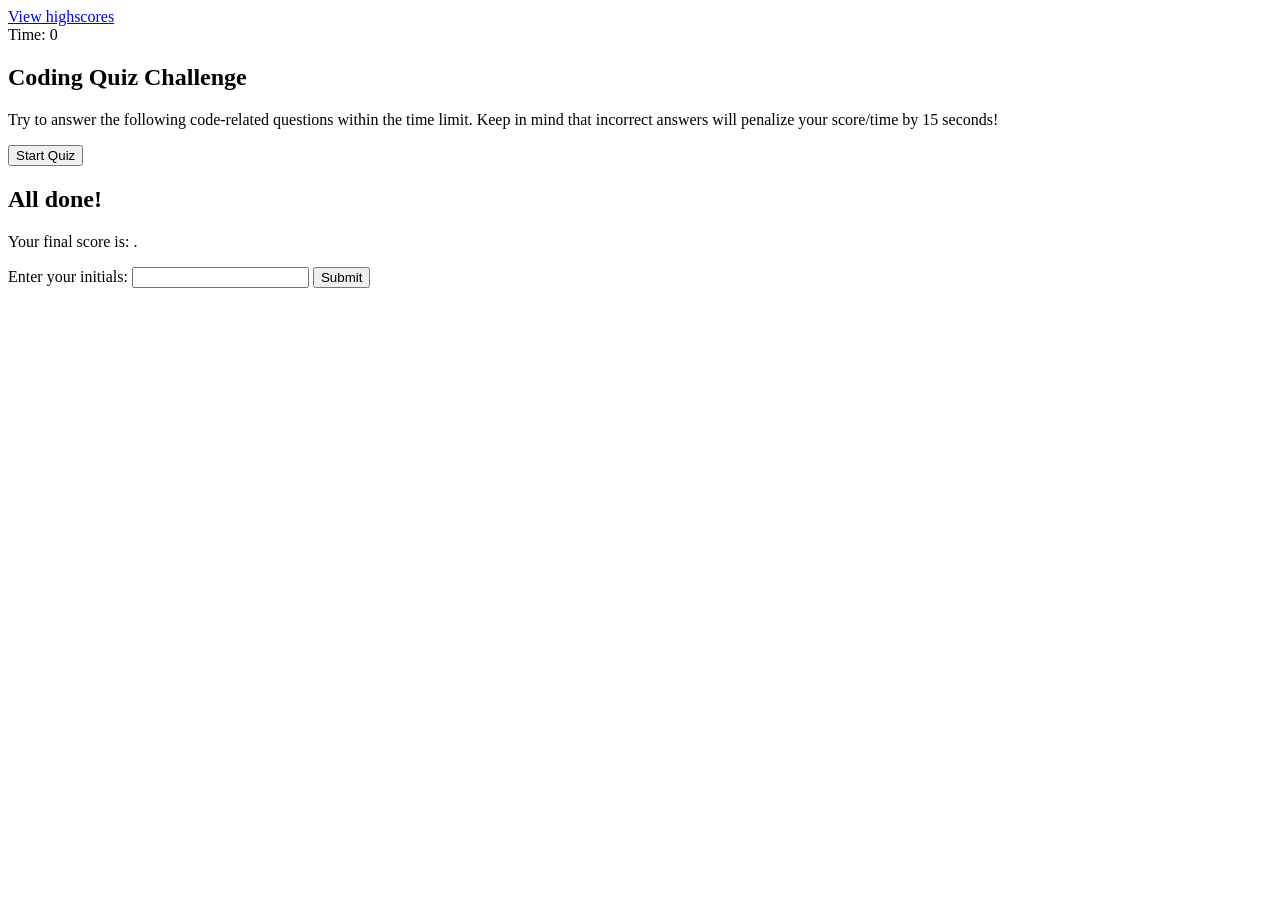
==== index.html @ 90185f7e "fix: correct typo 'withing' to 'within'" ====
<!DOCTYPE html>
<html lang="en">

<head>
    <meta charset="UTF-8">
    <meta name="viewport" content="width=device-width, initial-scale=1.0">
    <meta http-equiv="X-UA-Compatible" content="IE=edge" />
    <title>Webpardy! Your Online Quiz Show</title>

    <!-- <link rel=" stylesheet" href="./assets/css/reset.css" /> -->
    <link rel="stylesheet" href="./assets/css/styles.css" />

</head>


<body>
    <section class="scores"><a href="highscores.html">View highscores</a></section>

    <section class="timer">Time: <span id="time">0</span></section>

    <section class="wrapper">
        <div id="start-screen" class="start">
            <h1>Coding Quiz Challenge</h1>
            <p>
                Try to answer the following code-related questions within the time
                limit. Keep in mind that incorrect answers will penalize your score/time
                by 15 seconds!
            </p>
            <button id="start">Start Quiz</button>
        </div>

        <div id="questions" class="hide">
            <h2 id="question-title"></h2>
            <div id="choices" class="choices"></div>
        </div>

        <div id="end-screen" class="hide">
            <h2>All done!</h2>
            <p>Your final score is: <span id="final-score"></span>.</p>
            <p>
                Enter your initials: <input type="text" id="initials" max="3" />
                <button id="submit">Submit</button>
            </p>
        </div>

        <div id="feedback" class="feedback hide"></div>
    </section>

    <script src="./assets/js/questions.js"></script>
    <script src="./assets/js/script.js"></script>

</body>




</html>
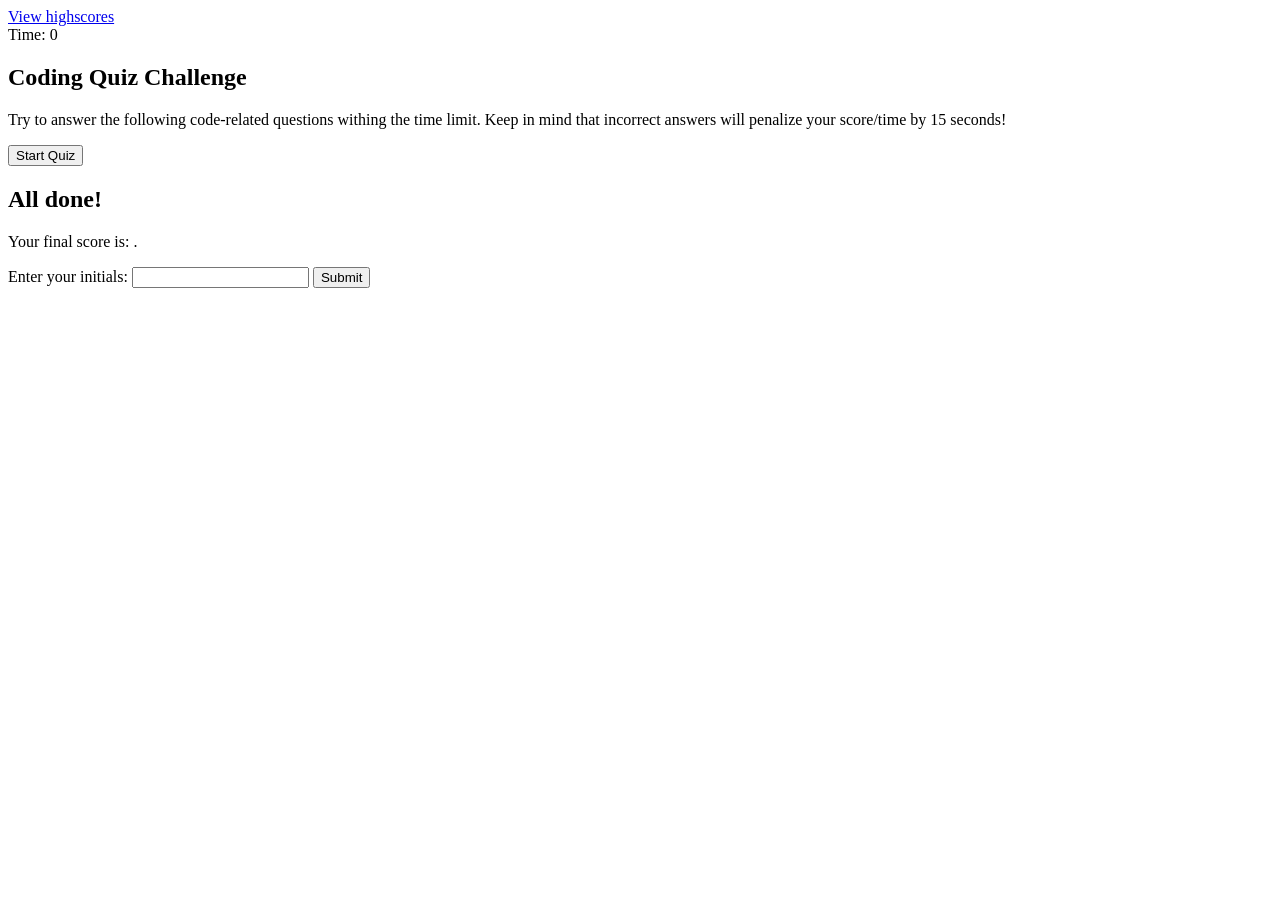
==== commit 1c45298a: "fix: use maxlength instead of max on text input" ====
--- a/index.html
+++ b/index.html
@@ -22,7 +22,7 @@
         <div id="start-screen" class="start">
             <h1>Coding Quiz Challenge</h1>
             <p>
-                Try to answer the following code-related questions within the time
+                Try to answer the following code-related questions withing the time
                 limit. Keep in mind that incorrect answers will penalize your score/time
                 by 15 seconds!
             </p>
@@ -38,7 +38,7 @@
             <h2>All done!</h2>
             <p>Your final score is: <span id="final-score"></span>.</p>
             <p>
-                Enter your initials: <input type="text" id="initials" max="3" />
+                Enter your initials: <input type="text" id="initials" maxlength="3" />
                 <button id="submit">Submit</button>
             </p>
         </div>
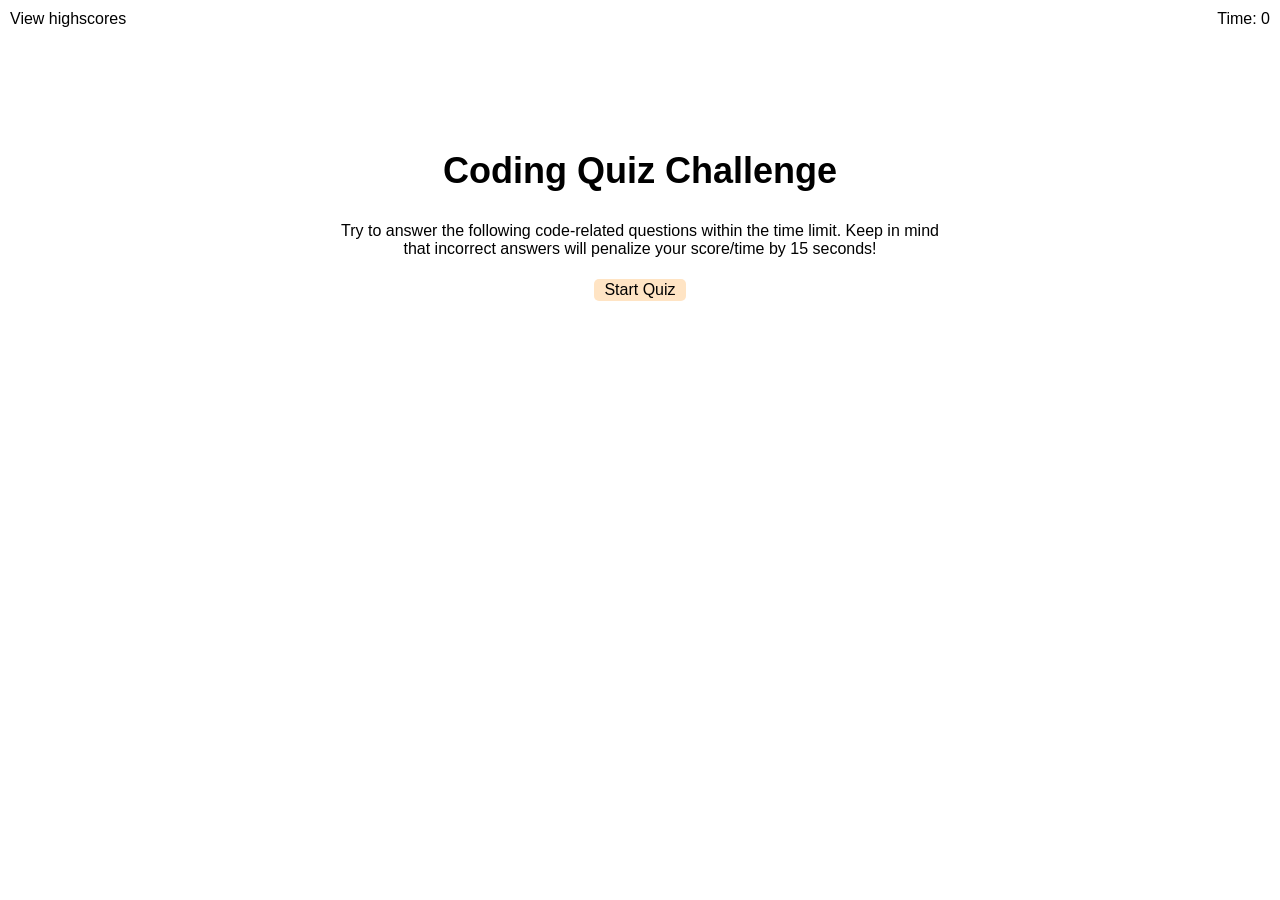
==== commit 2eafcb70: "Merge 90185f7e7d8fd90c8e5f91e028b5fff1f6a2f824 into 72aad224dfbe460440812d19b4f28db71add02c3" ====
--- a/index.html
+++ b/index.html
@@ -22,7 +22,7 @@
         <div id="start-screen" class="start">
             <h1>Coding Quiz Challenge</h1>
             <p>
-                Try to answer the following code-related questions withing the time
+                Try to answer the following code-related questions within the time
                 limit. Keep in mind that incorrect answers will penalize your score/time
                 by 15 seconds!
             </p>
@@ -38,7 +38,7 @@
             <h2>All done!</h2>
             <p>Your final score is: <span id="final-score"></span>.</p>
             <p>
-                Enter your initials: <input type="text" id="initials" maxlength="3" />
+                Enter your initials: <input type="text" id="initials" max="3" />
                 <button id="submit">Submit</button>
             </p>
         </div>
--- a/assets/css/styles.css
+++ b/assets/css/styles.css
@@ -0,0 +1,95 @@
+body {
+    font-family: 'Gill Sans', 'Gill Sans MT', Calibri, 'Trebuchet MS', sans-serif;
+}
+
+.wrapper {
+    margin: 150px auto 0 auto;
+    max-width: 600px;
+}
+
+.wrapper h1 {
+    text-align: center;
+    font-size: 36px;
+}
+
+.hide {
+    display: none;
+}
+
+.start {
+    text-align: center;
+}
+
+.scores {
+    position: absolute; /* Use this and the line beolow to combine scores and timer in line 33 in a root element*/
+    top: 10px;
+    left: 10px;
+}
+
+.feedback {
+    font-style: normal;
+    font-size: 120%;
+    margin-top: 20px;
+    padding-top: 10px;
+    color: aqua;
+    border-top: 2px solid grey;
+}
+
+.timer {
+    position: absolute;
+    top: 10px;
+    right: 10px;
+}
+
+a {
+    color: black;
+    text-decoration: none;
+    transition: color 0.1s;
+}
+
+a:hover {
+    color: #898994;
+}
+
+button {
+    display: inline-block;
+    margin: 5px;
+    cursor: pointer;
+    font-family: 'Gill Sans', 'Gill Sans MT', Calibri, 'Trebuchet MS', sans-serif;
+    font-size: 100%;
+    background-color: bisque;
+    border-radius: 5px;
+    padding: 2px 10px;
+    color: black;
+    border: 0;
+    transition: background-color 0.1s;
+}
+
+button:hover {
+    background-color: green;
+    color: white;
+}
+
+.choices button {
+    display: block;
+}
+
+input[type="text"] {
+    font-size: 100%;
+}
+
+ol {
+    padding-left: 0;
+    max-height: 400px;
+    overflow: auto;
+}
+
+li {
+    padding: 5px;
+    list-style-type: decimal inside none;
+}
+
+li:nth-child(odd) {
+    background-color: aquamarine;
+}
+
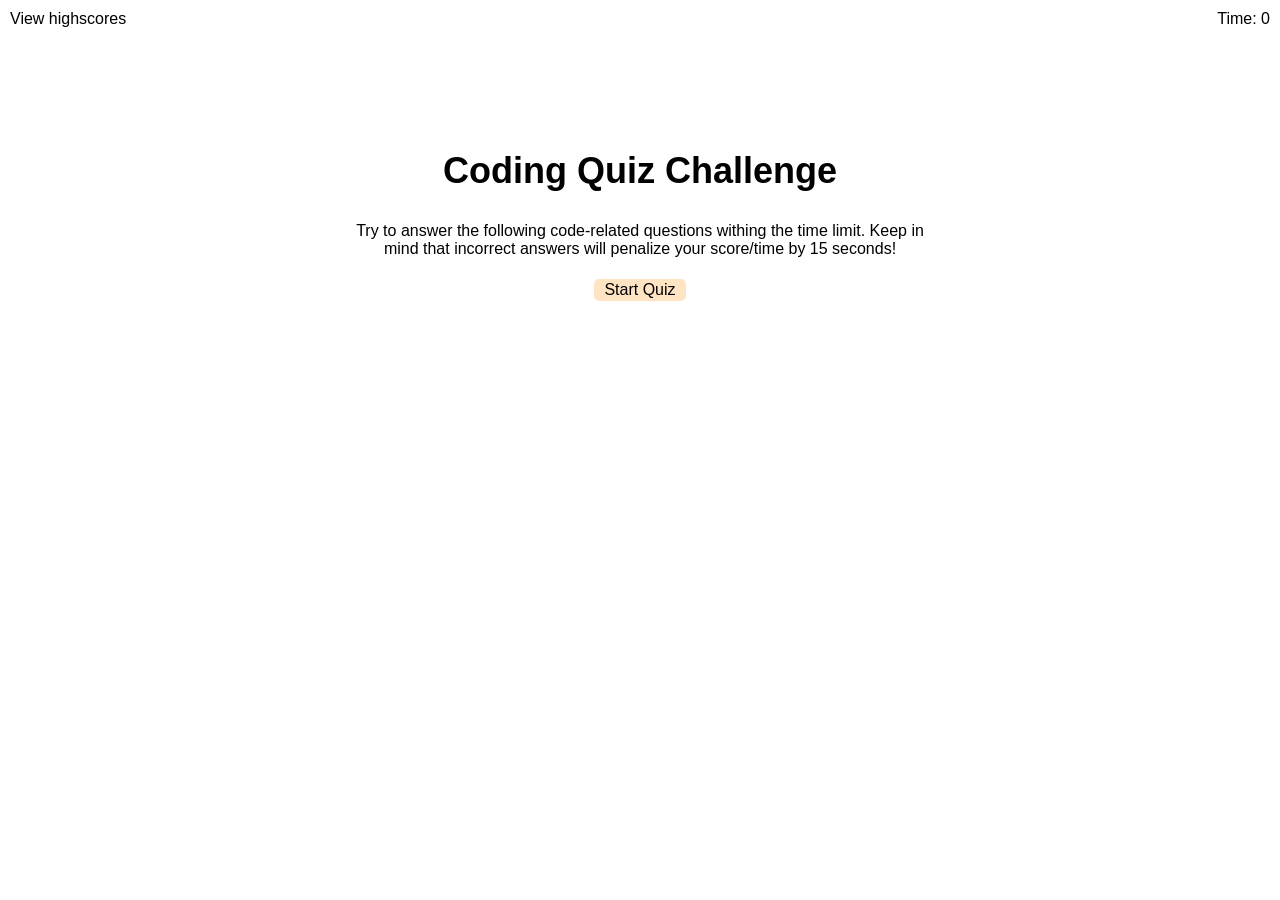
==== commit 56234bd7: "fix: remove outdated IE compatibility meta tag" ====
--- a/index.html
+++ b/index.html
@@ -4,7 +4,6 @@
 <head>
     <meta charset="UTF-8">
     <meta name="viewport" content="width=device-width, initial-scale=1.0">
-    <meta http-equiv="X-UA-Compatible" content="IE=edge" />
     <title>Webpardy! Your Online Quiz Show</title>
 
     <!-- <link rel=" stylesheet" href="./assets/css/reset.css" /> -->
@@ -22,7 +21,7 @@
         <div id="start-screen" class="start">
             <h1>Coding Quiz Challenge</h1>
             <p>
-                Try to answer the following code-related questions within the time
+                Try to answer the following code-related questions withing the time
                 limit. Keep in mind that incorrect answers will penalize your score/time
                 by 15 seconds!
             </p>
